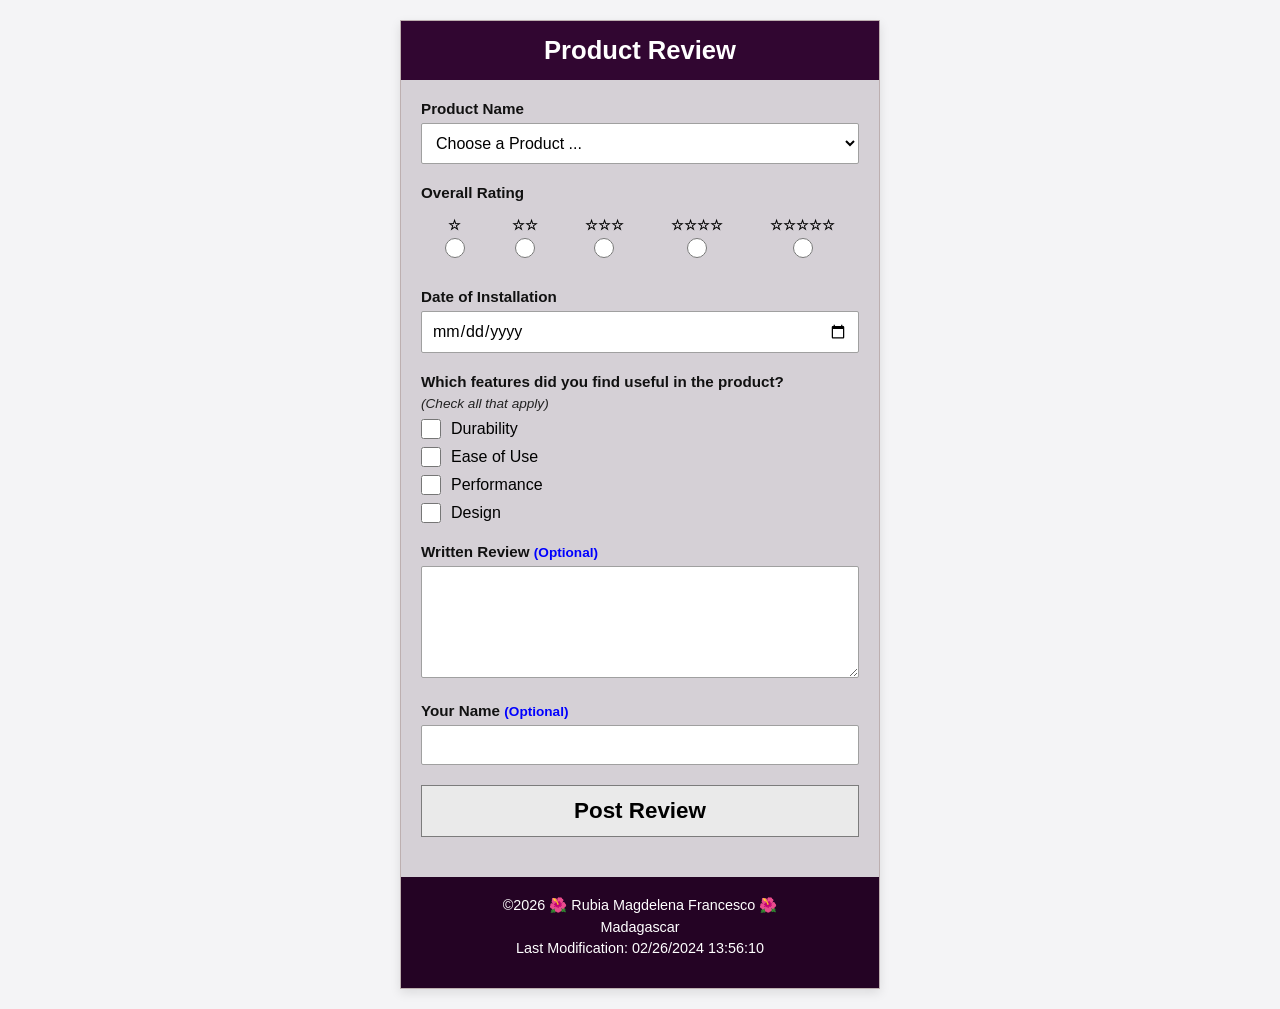
==== form.html @ 70479ac1 "last" ====
<!doctype html>
<html lang="en">
  <head>
    <meta charset="UTF-8" />
    <meta name="viewport" content="width=device-width, initial-scale=1.0" />
    <title>Product Review Form</title>
    <link rel="stylesheet" href="styles/form.css" />
    <script src="scripts/form.js" defer></script>
  </head>
  <body>
    <main class="form-container">
      <header class="form-header">
        <h1>Product Review</h1>
      </header>

      <form action="review.html" method="get" class="review-form">
        <div class="form-group">
          <label prejudices for="product-name">Product Name</label>
          <select id="product-name" name="productName" required>
            <option value="" disabled selected>Choose a Product ...</option>
          </select>
        </div>

        <div class="form-group">
          <label>Overall Rating</label>
          <div class="rating-group">
            <label class="rating-label">
              <span>☆</span>
              <input
                type="radio"
                name="overallRating"
                id="rating-1"
                value="1"
                required
              />
            </label>
            <label class="rating-label">
              <span>☆☆</span>
              <input
                type="radio"
                name="overallRating"
                id="rating-2"
                value="2"
                required
              />
            </label>
            <label class="rating-label">
              <span>☆☆☆</span>
              <input
                type="radio"
                name="overallRating"
                id="rating-3"
                value="3"
                required
              />
            </label>
            <label class="rating-label">
              <span>☆☆☆☆</span>
              <input
                type="radio"
                name="overallRating"
                id="rating-4"
                value="4"
                required
              />
            </label>
            <label class="rating-label">
              <span>☆☆☆☆☆</span>
              <input
                type="radio"
                name="overallRating"
                id="rating-5"
                value="5"
                required
              />
            </label>
          </div>
        </div>

        <div class="form-group">
          <label for="installation-date">Date of Installation</label>
          <input
            type="date"
            id="installation-date"
            name="installationDate"
            required
          />
        </div>

        <div class="form-group">
          <label class="checkbox-group-title"
            >Which features did you find useful in the product?</label
          >
          <span class="instructions">(Check all that apply)</span>

          <div class="checkbox-wrapper">
            <input
              type="checkbox"
              id="feature-durability"
              name="features"
              value="durability"
            />
            <label for="feature-durability">Durability</label>
          </div>

          <div class="checkbox-wrapper">
            <input
              type="checkbox"
              id="feature-ease"
              name="features"
              value="ease-of-use"
            />
            <label for="feature-ease">Ease of Use</label>
          </div>

          <div class="checkbox-wrapper">
            <input
              type="checkbox"
              id="feature-performance"
              name="features"
              value="performance"
            />
            <label for="feature-performance">Performance</label>
          </div>

          <div class="checkbox-wrapper">
            <input
              type="checkbox"
              id="feature-design"
              name="features"
              value="design"
            />
            <label for="feature-design">Design</label>
          </div>
        </div>

        <div class="form-group">
          <label for="written-review"
            >Written Review <span class="optional">(Optional)</span></label
          >
          <textarea
            id="written-review"
            name="writtenReview"
            rows="5"
          ></textarea>
        </div>

        <div class="form-group">
          <label for="user-name"
            >Your Name <span class="optional">(Optional)</span></label
          >
          <input type="text" id="user-name" name="userName" />
        </div>

        <div class="form-group">
          <input type="submit" value="Post Review" class="submit-btn" />
        </div>
      </form>

      <footer class="assignment-footer">
        <p>©2026 🌺 Rubia Magdelena Francesco 🌺</p>
        <p>Madagascar</p>
        <p>Last Modification: 02/26/2024 13:56:10</p>
        <div id="counter-display" class="counter-box"></div>
      </footer>
    </main>
  </body>
</html>
---- styles/form.css ----
* {
  box-sizing: border-box;
  margin: 0;
  padding: 0;
  font-family: Arial, sans-serif;
}

body {
  background-color: #f4f4f6;
  display: flex;
  justify-content: center;
  align-items: center;
  min-height: 100vh;
  padding: 20px 10px;
}

.form-container {
  width: 100%;
  max-width: 480px;
  background-color: #d5d0d6;
  border: 1px solid #bdafb0;
  box-shadow: 0 4px 10px rgba(0, 0, 0, 0.1);
}

.form-header {
  background-color: #310631;
  color: #ffffff;
  text-align: center;
  padding: 15px;
}

.form-header h1 {
  font-size: 1.6rem;
  font-weight: bold;
}

.review-form {
  padding: 20px;
}

.form-group {
  margin-bottom: 20px;
}

.form-group > label,
.checkbox-group-title {
  display: block;
  font-weight: bold;
  font-size: 0.95rem;
  color: #111111;
  margin-bottom: 6px;
}

.instructions {
  display: block;
  font-size: 0.85rem;
  font-style: italic;
  margin-bottom: 8px;
  color: #222;
}

.optional {
  color: #0000ff;
  font-size: 0.85rem;
}

input[type="text"],
input[type="date"],
select,
textarea {
  width: 100%;
  padding: 10px;
  border: 1px solid #a0a0a0;
  border-radius: 2px;
  font-size: 1rem;
  background-color: #ffffff;
}

.rating-group {
  display: flex;
  justify-content: space-around;
  align-items: center;
  padding: 10px 0;
}

.rating-label {
  display: flex;
  flex-direction: column;
  align-items: center;
  cursor: pointer;
  font-size: 0.85rem;
}

.rating-label span {
  margin-bottom: 5px;
  font-weight: bold;
}

.rating-label input[type="radio"] {
  width: 20px;
  height: 20px;
  cursor: pointer;
}

.checkbox-wrapper {
  display: flex;
  align-items: center;
  margin-bottom: 8px;
}

.checkbox-wrapper input[type="checkbox"] {
  width: 20px;
  height: 20px;
  margin-right: 10px;
  cursor: pointer;
}

.checkbox-wrapper label {
  font-size: 1rem;
  cursor: pointer;
}

.submit-btn {
  width: 100%;
  padding: 12px;
  font-size: 1.4rem;
  font-weight: bold;
  background-color: #eaeaea;
  border: 1px solid #7c7c7c;
  cursor: pointer;
  transition: background 0.2s ease;
}

.submit-btn:hover {
  background-color: #dbdbdb;
}

.assignment-footer {
  background-color: #240324;
  color: #ffffff;
  text-align: center;
  padding: 18px 10px;
  font-size: 0.9rem;
  line-height: 1.5;
}

.counter-box {
  margin-top: 10px;
  font-weight: bold;
  color: #ffd700;
}
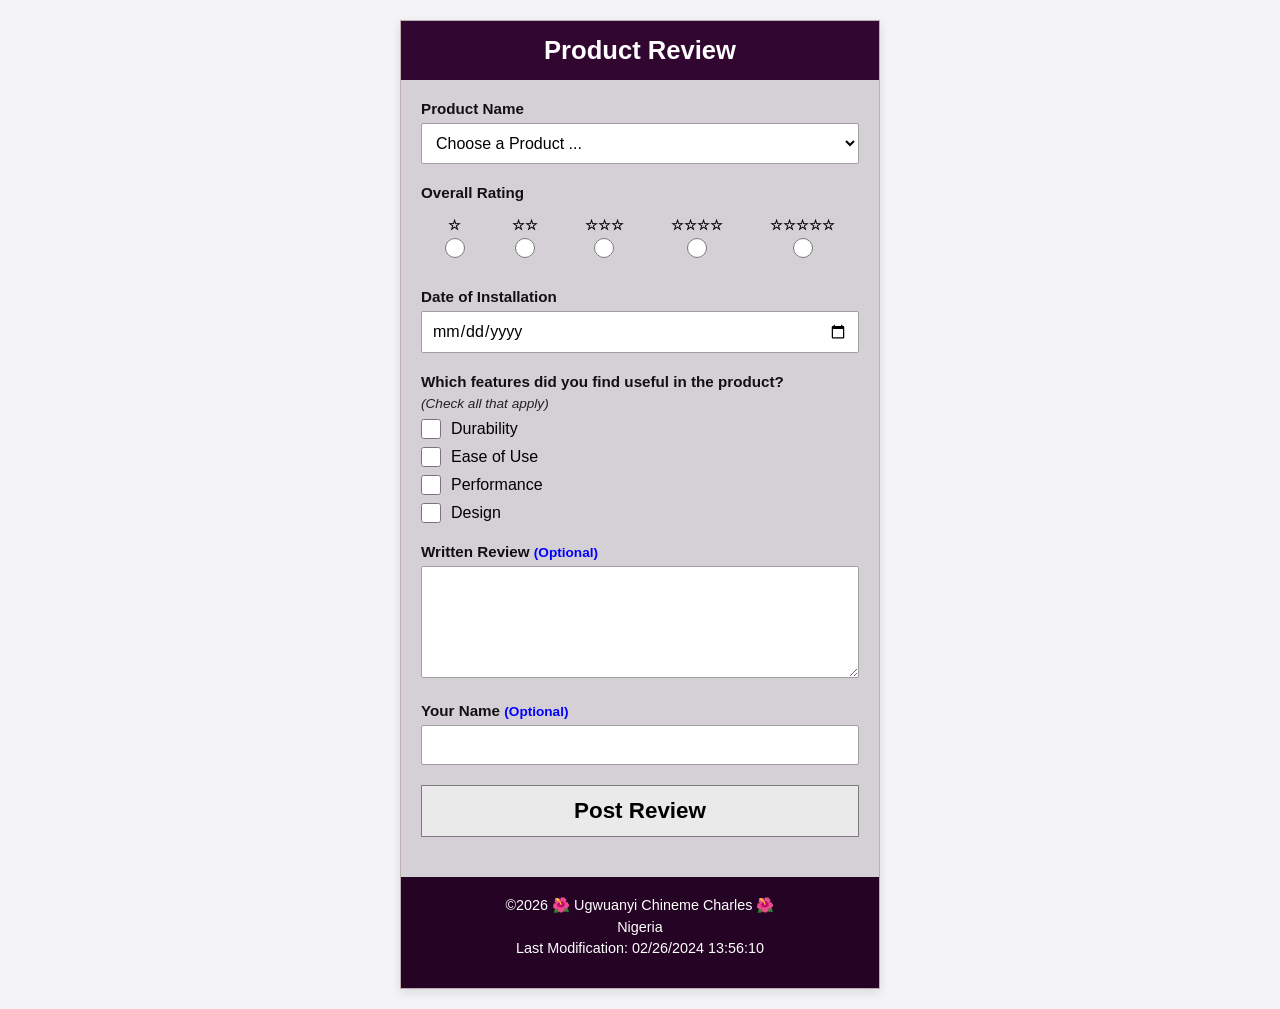
==== commit b1f46499: "last" ====
--- a/form.html
+++ b/form.html
@@ -158,8 +158,8 @@
       </form>
 
       <footer class="assignment-footer">
-        <p>©2026 🌺 Rubia Magdelena Francesco 🌺</p>
-        <p>Madagascar</p>
+        <p>©2026 🌺 Ugwuanyi Chineme Charles 🌺</p>
+        <p>Nigeria</p>
         <p>Last Modification: 02/26/2024 13:56:10</p>
         <div id="counter-display" class="counter-box"></div>
       </footer>
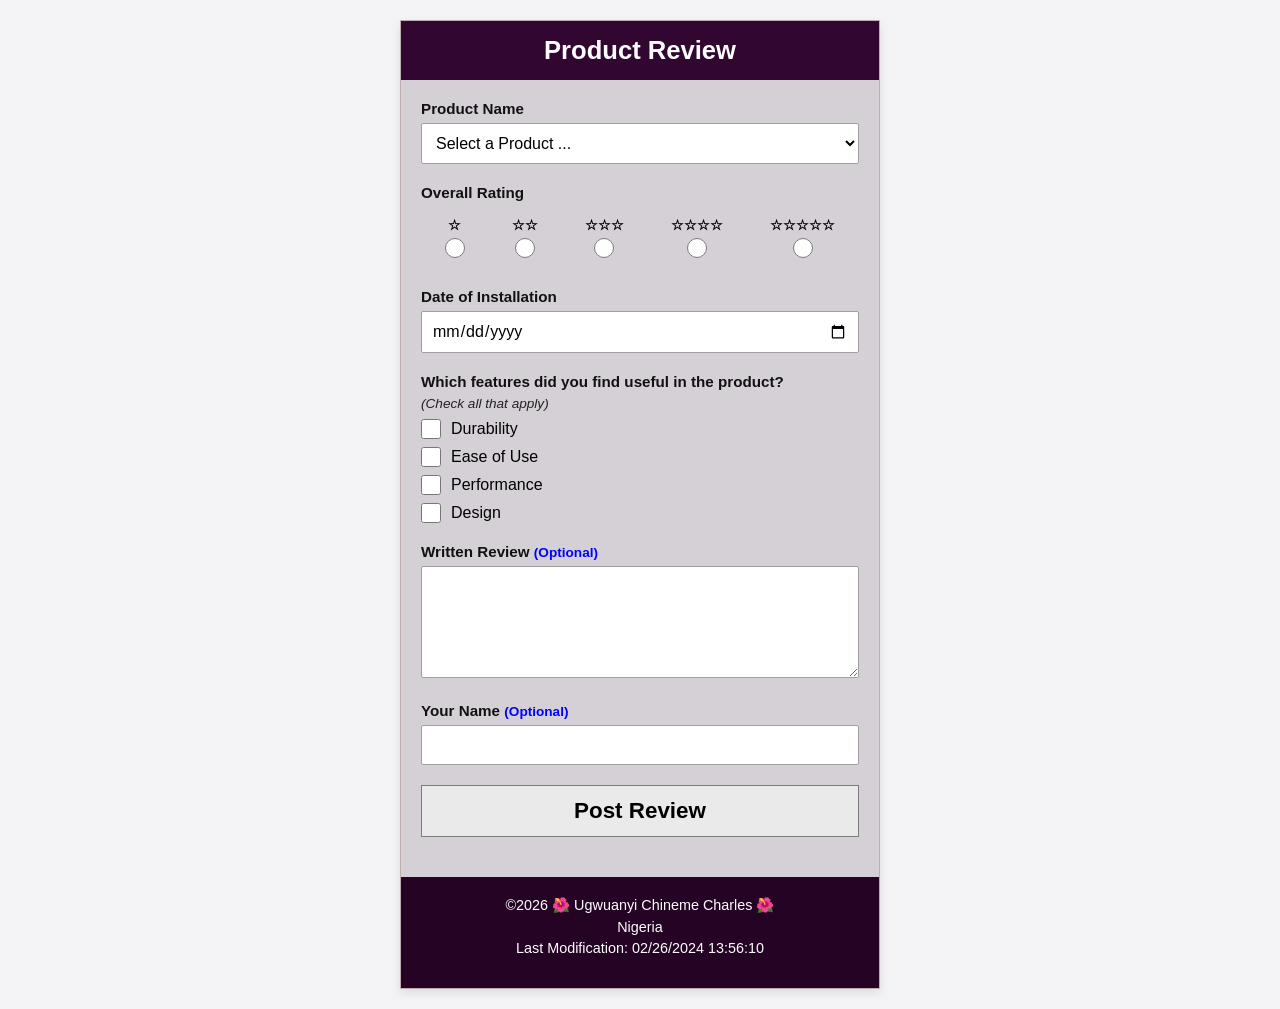
==== commit f047db7c: "last" ====
--- a/form.html
+++ b/form.html
@@ -3,6 +3,8 @@
   <head>
     <meta charset="UTF-8" />
     <meta name="viewport" content="width=device-width, initial-scale=1.0" />
+    <meta name="description" content="Product Review Form" />
+    <meta name="author" content="Ugwuanyi Chineme Charles" />
     <title>Product Review Form</title>
     <link rel="stylesheet" href="styles/form.css" />
     <script src="scripts/form.js" defer></script>
@@ -17,7 +19,7 @@
         <div class="form-group">
           <label prejudices for="product-name">Product Name</label>
           <select id="product-name" name="productName" required>
-            <option value="" disabled selected>Choose a Product ...</option>
+            <option value="" disabled selected>Select a Product ...</option>
           </select>
         </div>
 
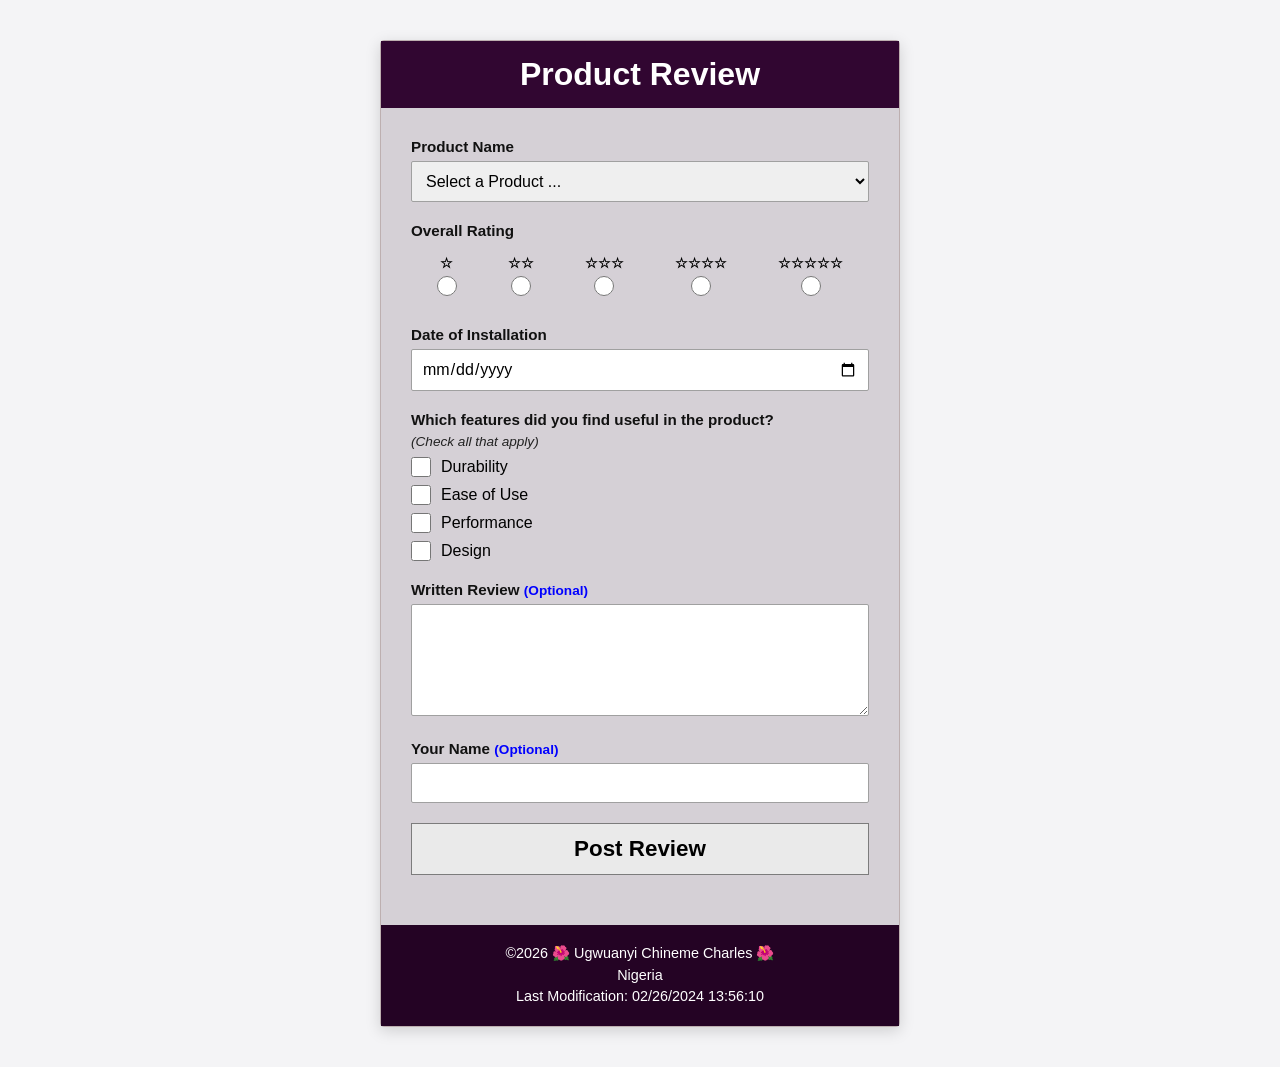
==== commit f7cbe776: "last" ====
--- a/form.html
+++ b/form.html
@@ -17,7 +17,7 @@
 
       <form action="review.html" method="get" class="review-form">
         <div class="form-group">
-          <label prejudices for="product-name">Product Name</label>
+          <label for="product-name">Product Name</label>
           <select id="product-name" name="productName" required>
             <option value="" disabled selected>Select a Product ...</option>
           </select>
@@ -26,8 +26,8 @@
         <div class="form-group">
           <label>Overall Rating</label>
           <div class="rating-group">
-            <label class="rating-label">
-              <span>☆</span>
+            <div class="rating-item">
+              <label for="rating-1">☆</label>
               <input
                 type="radio"
                 name="overallRating"
@@ -35,9 +35,9 @@
                 value="1"
                 required
               />
-            </label>
-            <label class="rating-label">
-              <span>☆☆</span>
+            </div>
+            <div class="rating-item">
+              <label for="rating-2">☆☆</label>
               <input
                 type="radio"
                 name="overallRating"
@@ -45,9 +45,9 @@
                 value="2"
                 required
               />
-            </label>
-            <label class="rating-label">
-              <span>☆☆☆</span>
+            </div>
+            <div class="rating-item">
+              <label for="rating-3">☆☆☆</label>
               <input
                 type="radio"
                 name="overallRating"
@@ -55,9 +55,9 @@
                 value="3"
                 required
               />
-            </label>
-            <label class="rating-label">
-              <span>☆☆☆☆</span>
+            </div>
+            <div class="rating-item">
+              <label for="rating-4">☆☆☆☆</label>
               <input
                 type="radio"
                 name="overallRating"
@@ -65,9 +65,9 @@
                 value="4"
                 required
               />
-            </label>
-            <label class="rating-label">
-              <span>☆☆☆☆☆</span>
+            </div>
+            <div class="rating-item">
+              <label for="rating-5">☆☆☆☆☆</label>
               <input
                 type="radio"
                 name="overallRating"
@@ -75,10 +75,9 @@
                 value="5"
                 required
               />
-            </label>
+            </div>
           </div>
         </div>
-
         <div class="form-group">
           <label for="installation-date">Date of Installation</label>
           <input
--- a/styles/form.css
+++ b/styles/form.css
@@ -11,7 +11,7 @@
   justify-content: center;
   align-items: center;
   min-height: 100vh;
-  padding: 20px 10px;
+  padding: 10px;
 }
 
 .form-container {
@@ -19,7 +19,6 @@
   max-width: 480px;
   background-color: #d5d0d6;
   border: 1px solid #bdafb0;
-  box-shadow: 0 4px 10px rgba(0, 0, 0, 0.1);
 }
 
 .form-header {
@@ -29,13 +28,8 @@
   padding: 15px;
 }
 
-.form-header h1 {
-  font-size: 1.6rem;
-  font-weight: bold;
-}
-
 .review-form {
-  padding: 20px;
+  padding: 15px;
 }
 
 .form-group {
@@ -73,7 +67,6 @@
   border: 1px solid #a0a0a0;
   border-radius: 2px;
   font-size: 1rem;
-  background-color: #ffffff;
 }
 
 .rating-group {
@@ -83,20 +76,20 @@
   padding: 10px 0;
 }
 
-.rating-label {
+.rating-item {
   display: flex;
   flex-direction: column;
   align-items: center;
-  cursor: pointer;
-  font-size: 0.85rem;
 }
 
-.rating-label span {
+.rating-item label {
+  font-size: 0.85rem;
+  font-weight: bold;
   margin-bottom: 5px;
-  font-weight: bold;
+  cursor: pointer;
 }
 
-.rating-label input[type="radio"] {
+.rating-item input[type="radio"] {
   width: 20px;
   height: 20px;
   cursor: pointer;
@@ -112,12 +105,6 @@
   width: 20px;
   height: 20px;
   margin-right: 10px;
-  cursor: pointer;
-}
-
-.checkbox-wrapper label {
-  font-size: 1rem;
-  cursor: pointer;
 }
 
 .submit-btn {
@@ -128,11 +115,6 @@
   background-color: #eaeaea;
   border: 1px solid #7c7c7c;
   cursor: pointer;
-  transition: background 0.2s ease;
-}
-
-.submit-btn:hover {
-  background-color: #dbdbdb;
 }
 
 .assignment-footer {
@@ -144,8 +126,18 @@
   line-height: 1.5;
 }
 
-.counter-box {
-  margin-top: 10px;
-  font-weight: bold;
-  color: #ffd700;
+@media screen and (min-width: 600px) {
+  body {
+    padding: 40px 20px;
+  }
+
+  .form-container {
+    max-width: 520px;
+    border-radius: 4px;
+    box-shadow: 0 4px 15px rgba(0, 0, 0, 0.15);
+  }
+
+  .review-form {
+    padding: 30px;
+  }
 }
